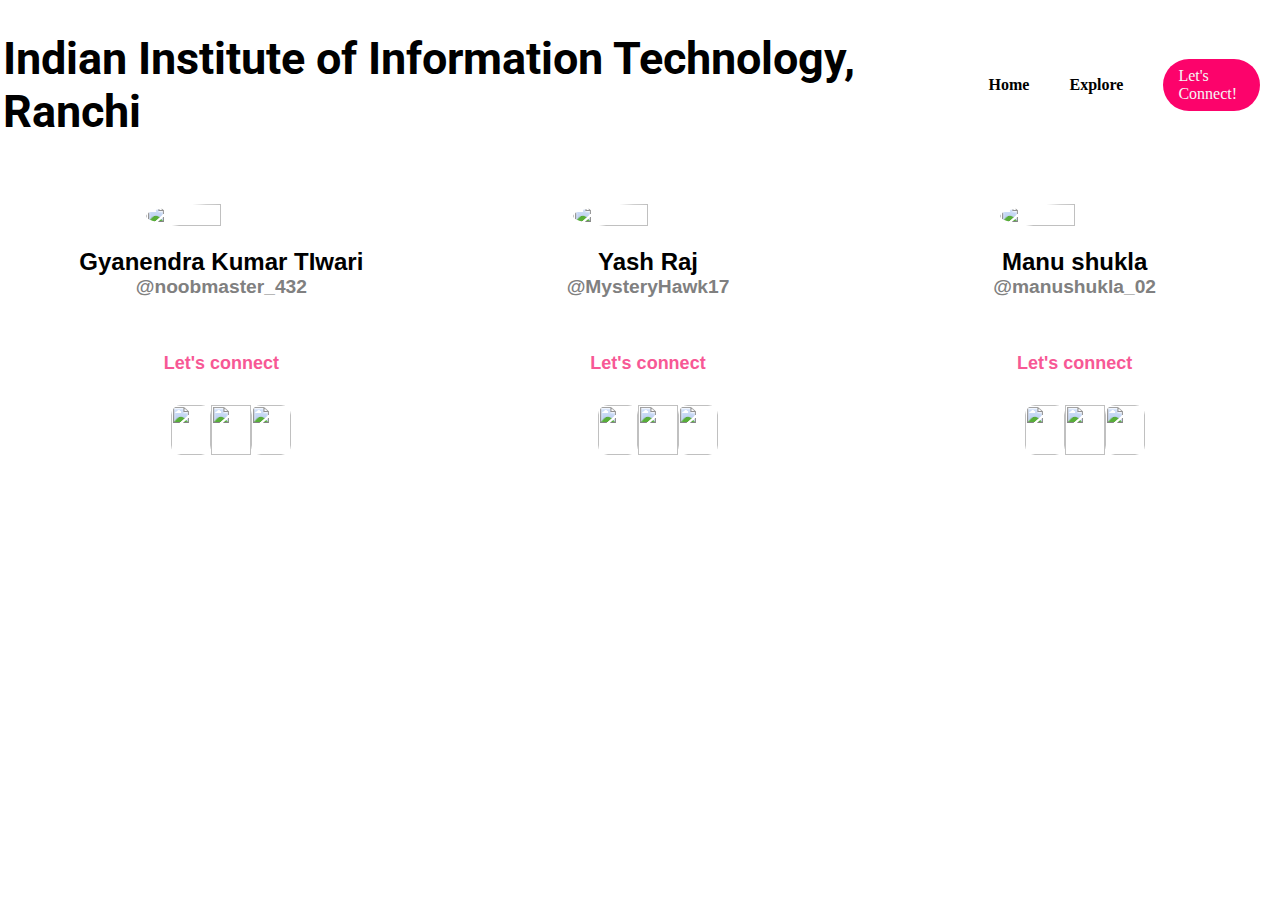
==== about.html @ 834df0b1 "Initial Upload -1" ====
<!DOCTYPE html>
<html lang="en">
<head>
    <meta charset="UTF-8">
    <meta http-equiv="X-UA-Compatible" content="IE=edge">
    <meta name="viewport" content="width=device-width, initial-scale=1.0">
    <title>About US</title>
    <link rel="stylesheet" href="about.css">
</head>
<body>
    <nav class="navbar">
        <h1 class="logo">Indian Institute of Information Technology, Ranchi</h1>
        <ul class="nav-links">
            <li ><a href="index.html" id="home">Home</a></li>
            <li ><a href="explore.html" id="cl">Explore</a></li>
            <a href="#"><li  class="ctn">Let's Connect!</li></a>
        </ul>
    </nav>
    <div class="main">
        <div class="gyan">
            <img class="img1" src="https://media-exp1.licdn.com/dms/image/C4D03AQFWYB_QPpOSbw/profile-displayphoto-shrink_400_400/0/1652599726639?e=1658966400&v=beta&t=VJwDcJXY3SO8pkXAafRi7IKRko_u7BHE6cERUAbBirM">
            <h2>Gyanendra Kumar TIwari</h2>
            <h4>@noobmaster_432</h4>
            <h5>Let's connect</h5>
            <div class="icon">
                <a href="https://www.linkedin.com/in/gyanendra-kumar-tiwari-9278b0228/"><img class="gyanlinked" src="https://cdn.worldvectorlogo.com/logos/linkedin-icon-1.svg"></a>
                <a href="https://www.instagram.com/noobmaster_432/?hl=en"><img class="insta1" src="https://cdn.worldvectorlogo.com/logos/instagram-glyph-1.svg"></a> 
                <a href=" https://github.com/noobmaster432"><img class="git1" src="https://cdn.worldvectorlogo.com/logos/github-icon-1.svg"></a>
               
            </div>
        </div>
        <div class="yash"><img class="img1" src="https://media-exp1.licdn.com/dms/image/C4D03AQFlAcVrw3SKzQ/profile-displayphoto-shrink_400_400/0/1650909596350?e=1658966400&v=beta&t=i--a9OXdl-vfV4E1vcwM8iQkpiMOLSMMc2H3sVihkYU">
            <h2>Yash Raj</h2>
            <h4>@MysteryHawk17</h4>
            <h5>Let's connect</h5>
            <div class="icon">
                <a href="https://www.linkedin.com/in/yash-raj-612184227/"><img class="gyanlinked" src="https://cdn.worldvectorlogo.com/logos/linkedin-icon-1.svg"></a>
                <a href="https://www.instagram.com/mysteryhawk17/?hl=en"><img class="insta1" src="https://cdn.worldvectorlogo.com/logos/instagram-glyph-1.svg"></a> 
                <a href=" https://github.com/MysteryHawk17"><img class="git1" src="https://cdn.worldvectorlogo.com/logos/github-icon-1.svg"></a>
            </div>
        </div>
       
        <div class="manu"> <img class="img1" src="https://media-exp1.licdn.com/dms/image/D5603AQG7DKOuQVCV0Q/profile-displayphoto-shrink_400_400/0/1639242187868?e=1658966400&v=beta&t=u2-fhvGZGgyyTUg4Ue0_eRLxO9MpHKph2iEt8yLtlro">
            <h2>Manu shukla</h2>
            <h4>@manushukla_02</h4>
            <h5>Let's connect</h5>
            <div class="icon">
                <a href="https://www.linkedin.com/in/manu-shukla-63024b228/"><img class="gyanlinked" src="https://cdn.worldvectorlogo.com/logos/linkedin-icon-1.svg"></a>
                <a href="https://www.instagram.com/manushukla_02/?hl=en"><img class="insta1" src="https://cdn.worldvectorlogo.com/logos/instagram-glyph-1.svg"></a> 
                <a href=" https://github.com/manushukla2"><img class="git1" src="https://cdn.worldvectorlogo.com/logos/github-icon-1.svg"></a>
                    
            </div>
        </div>
    </div>
    
</body>
</html>
---- about.css ----
@import url('https://fonts.googleapis.com/css2?family=Roboto+Flex:opsz,wght@8..144,100&family=Roboto:wght@100&family=Tiro+Devanagari+Hindi&display=swap');
@import url('https://fonts.googleapis.com/css2?family=Dancing+Script&display=swap');
body,html
{
    overflow-x: hidden;
}
.navbar {
    position: absolute;
    top: 0;
    left: 0;
    display: flex;
    justify-content: space-around;
    width: 100%;
    color: black;
}
.logo {
    padding: 2px 3px;
    font-weight: bold;
    font-size: 5vmin;
    font-family: Roboto;
}

.navbar .nav-links li a {
    text-decoration: none;
    color:whitesmoke;
}

#home {
    color: black;
    font-weight: bold;  
}
#home:hover {
    color: whitesmoke;
    font-size: x-large;
}
#cl {
    color: black;
    font-weight: bold;  
}
#cl:hover {
    color: whitesmoke;
    font-size: x-large;
}
.navbar ul {
    list-style: none;
}
.nav-links {
    display: flex;
    align-items: center;
}
.nav-links li {
   margin: 0px 20px;
}
.nav-links a .ctn:hover {
    background: whitesmoke;
    color: #fc036b;
    cursor: pointer;
    box-shadow: 2px 2px 5px #00000056;
    font-size: large;
}
.ctn {
    padding: 8px 15px;
    color: whitesmoke;
    background: #fc036b;
    border-radius: 30px;    
}

a {
    text-decoration: none;
}

.img1{
    border-radius: 50%;
    height: 90%;
    width:50%;
    align-items: bottom;
}
.main
{
    display: flex;
    margin-top: 15%;
    justify-content: space-around;
    
}
/* .main{
    text-align: center;
    justify-content: space-evenly;
} */
/* .main > div{
    width: 20%;
    height: 10%;
    background: bisque;
} */

.gyan{
   
    display: flex;
    flex-direction: column;
    align-items: center;
    background-color: white;
    border-radius: 10%;
    padding: 4px 0;
}
/* .gyan:hover{
    width: 30%;
    height: 30%;
} */
.gyanlinked{
    height: 50px;
    width: 40px;
    border-radius: 10px;
}
/* .gyanlinked:hover{
    height: 60px;
    width: 50px;

} */
.insta1{
    height:50px;
    width: 40px;
    border:10px ;
    
}
/* .insta1:hover
{
    height: 60px;
    width: 50px;
    
}    */
.git1{
    height: 50px;
    width: 40px;
    border-radius: 10px;
}
/* .git1:hover{
    height: 60px;
    width: 50px;

} */
.icon
{
    display: flex;
    
    
    width: 100px;
    padding:0% 100px;
    
}
/*
.manu{
    display: inline-block;
}
.yash{
    float: right;
} */
.manu{
    
    display: flex;
    flex-direction: column;
    align-items: center;
    padding: 4px 0;
    background-color: white;
    border-radius: 10%;
}
/* .manu:hover{
    width:30%;
    height: 30%;

} */
.yash{
    
    display: flex;
    flex-direction: column;
    align-items: center;
    padding: 4px 0;
    background-color: white;
    border-radius: 10%;
    
}
h5{
    font-size: large;
    font-family: Arial, Helvetica, sans-serif;
    color: rgb(247, 88, 149);

}
.a{
    text-align: center;
}
/* .yash:hover{
    height: 30%;
    width:30%
} */
h2{
    font-family: Arial, Helvetica, sans-serif;
    margin-bottom: 0%;

}
h4{
   font-family: Arial, Helvetica, sans-serif ;
    font-size: larger;
    margin-top: 0%;
    color: grey;
}
body{
    background: url(https://www.stockvault.net/data/2020/10/02/279352/preview16.jpg);
    width: 100%;
    background-position: center;
    background-size: cover;
    background-repeat: no-repeat;
    
}

h1{

}
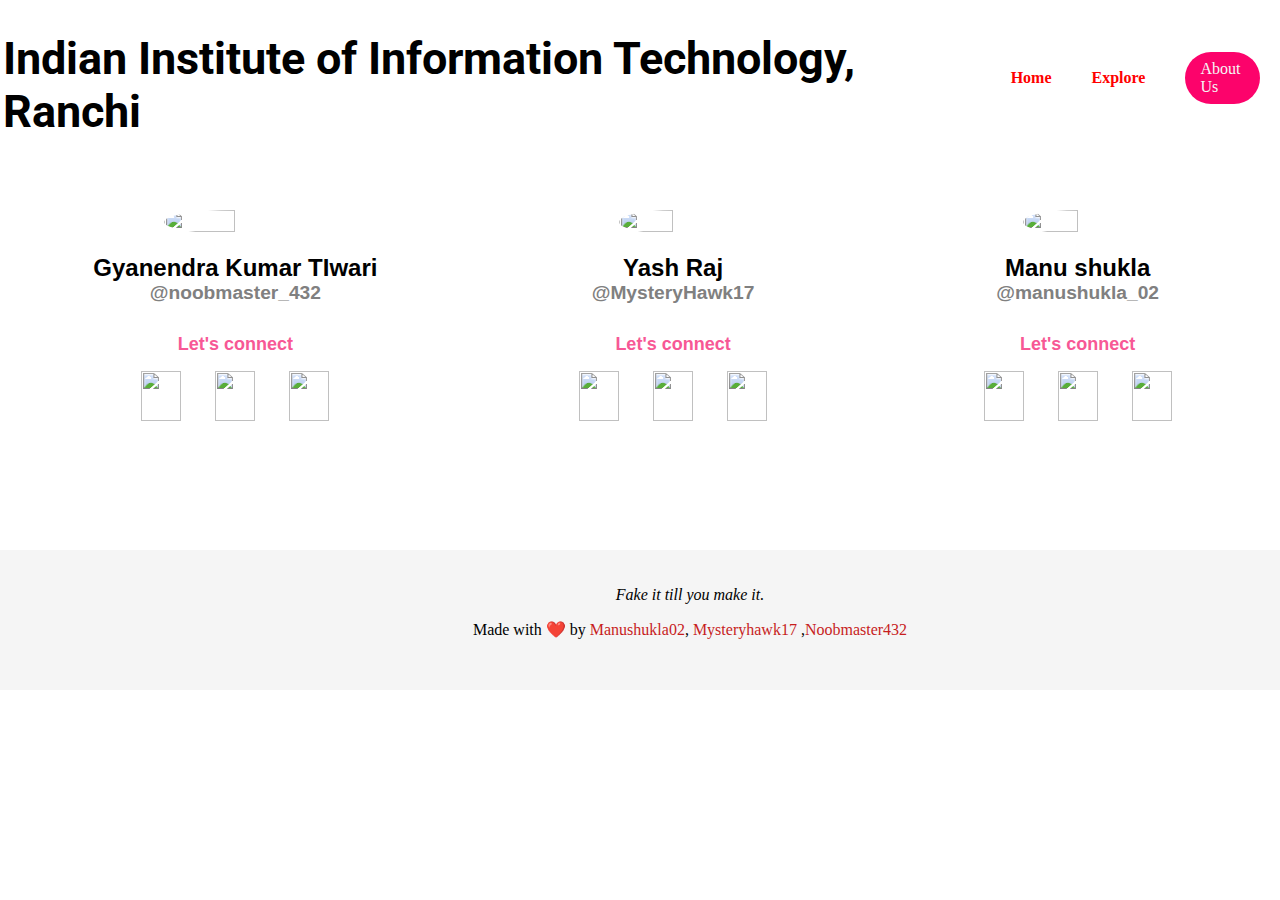
==== commit d95937af: "Update-1" ====
--- a/about.html
+++ b/about.html
@@ -13,7 +13,7 @@
         <ul class="nav-links">
             <li ><a href="index.html" id="home">Home</a></li>
             <li ><a href="explore.html" id="cl">Explore</a></li>
-            <a href="#"><li  class="ctn">Let's Connect!</li></a>
+            <a href="#"><li  class="ctn">About Us</li></a>
         </ul>
     </nav>
     <div class="main">
@@ -33,6 +33,7 @@
             <h2>Yash Raj</h2>
             <h4>@MysteryHawk17</h4>
             <h5>Let's connect</h5>
+            
             <div class="icon">
                 <a href="https://www.linkedin.com/in/yash-raj-612184227/"><img class="gyanlinked" src="https://cdn.worldvectorlogo.com/logos/linkedin-icon-1.svg"></a>
                 <a href="https://www.instagram.com/mysteryhawk17/?hl=en"><img class="insta1" src="https://cdn.worldvectorlogo.com/logos/instagram-glyph-1.svg"></a> 
@@ -52,6 +53,14 @@
             </div>
         </div>
     </div>
+    <br>
+    <br>
+    <section class="footer">
+       
+        <p><i>Fake it till you make it.</i></p>
+        <p>Made with ❤️ by  <a href="https://github.com/manushukla02">Manushukla02</a>,
+        <a href="https://github.com/mysteryhawk17">Mysteryhawk17</a> ,<a href="https://github.com/noobmaster432">Noobmaster432</a></p>
+    </section>
     
 </body>
 </html>--- a/about.css
+++ b/about.css
@@ -3,6 +3,11 @@
 body,html
 {
     overflow-x: hidden;
+}
+*
+{
+    margin-bottom: 0;
+    margin-left: 0;
 }
 .navbar {
     position: absolute;
@@ -26,20 +31,23 @@
 }
 
 #home {
-    color: black;
+    
+    color: red;
+    font-weight: bold; 
+   
+}
+#home:hover {
+    
+    color: black;
+    
+}
+#cl {
+    color: red;
     font-weight: bold;  
 }
-#home:hover {
-    color: whitesmoke;
-    font-size: x-large;
-}
-#cl {
-    color: black;
-    font-weight: bold;  
-}
 #cl:hover {
-    color: whitesmoke;
-    font-size: x-large;
+    color: black;
+   
 }
 .navbar ul {
     list-style: none;
@@ -56,7 +64,7 @@
     color: #fc036b;
     cursor: pointer;
     box-shadow: 2px 2px 5px #00000056;
-    font-size: large;
+    
 }
 .ctn {
     padding: 8px 15px;
@@ -78,19 +86,11 @@
 .main
 {
     display: flex;
-    margin-top: 15%;
+    margin-top: 10%;
     justify-content: space-around;
     
 }
-/* .main{
-    text-align: center;
-    justify-content: space-evenly;
-} */
-/* .main > div{
-    width: 20%;
-    height: 10%;
-    background: bisque;
-} */
+
 
 .gyan{
    
@@ -99,80 +99,97 @@
     align-items: center;
     background-color: white;
     border-radius: 10%;
-    padding: 4px 0;
-}
-/* .gyan:hover{
-    width: 30%;
-    height: 30%;
-} */
+    padding: 74px 0;
+    
+    justify-content: center;
+
+}
+
 .gyanlinked{
     height: 50px;
     width: 40px;
     border-radius: 10px;
 }
-/* .gyanlinked:hover{
-    height: 60px;
-    width: 50px;
-
-} */
+
 .insta1{
     height:50px;
     width: 40px;
     border:10px ;
     
 }
-/* .insta1:hover
-{
-    height: 60px;
-    width: 50px;
-    
-}    */
+.img1 h2
+{
+    margin-bottom: 5px;
+}
 .git1{
     height: 50px;
     width: 40px;
     border-radius: 10px;
 }
-/* .git1:hover{
-    height: 60px;
-    width: 50px;
-
-} */
-.icon
-{
-    display: flex;
-    
-    
-    width: 100px;
-    padding:0% 100px;
-    
-}
-/*
+
+.gyan .icon .gyanlinked
+{
+   padding: 0px 15px;
+    
+}
+.gyan .icon .insta1
+{
+   padding: 0px 15px;
+    
+}
+.gyan .icon .git1
+{
+   padding: 1px 15px;
+    
+}
+.yash .icon .gyanlinked
+{
+   padding: 0px 15px;
+    
+}
+.yash .icon .insta1
+{
+   padding: 0px 15px;
+    
+}
+.yash .icon .git1
+{
+   padding: 1px 15px;
+    
+}
+.manu .icon .gyanlinked
+{
+   padding: 0px 15px;
+    
+}
+.manu .icon .insta1
+{
+   padding: 0px 15px;
+    
+}
+.manu .icon .git1
+{
+   padding: 1px 15px;
+    
+}
+
 .manu{
-    display: inline-block;
-}
-.yash{
-    float: right;
-} */
-.manu{
     
     display: flex;
     flex-direction: column;
     align-items: center;
-    padding: 4px 0;
+    padding: 74px 0;
     background-color: white;
     border-radius: 10%;
 }
-/* .manu:hover{
-    width:30%;
-    height: 30%;
-
-} */
+
+
 .yash{
     
     display: flex;
     flex-direction: column;
     align-items: center;
-    padding: 4px 0;
+    padding: 74px 0;
     background-color: white;
     border-radius: 10%;
     
@@ -181,15 +198,13 @@
     font-size: large;
     font-family: Arial, Helvetica, sans-serif;
     color: rgb(247, 88, 149);
+    margin-bottom: 15px;
 
 }
 .a{
     text-align: center;
 }
-/* .yash:hover{
-    height: 30%;
-    width:30%
-} */
+
 h2{
     font-family: Arial, Helvetica, sans-serif;
     margin-bottom: 0%;
@@ -210,6 +225,21 @@
     
 }
 
-h1{
-
+.footer {
+    width: 100%;
+    min-height: 100px;
+    padding: 20px 50px;
+    margin-top: 15px;
+    margin-bottom: 0px;
+    background: whitesmoke;
+    text-align: center;
+}
+.footer p {
+    color: black;
+    /* margin: 20px auto; */
+    padding: 20px auto;
+}
+.footer a {
+    text-decoration: none;
+    color: rgb(199, 29, 29);
 }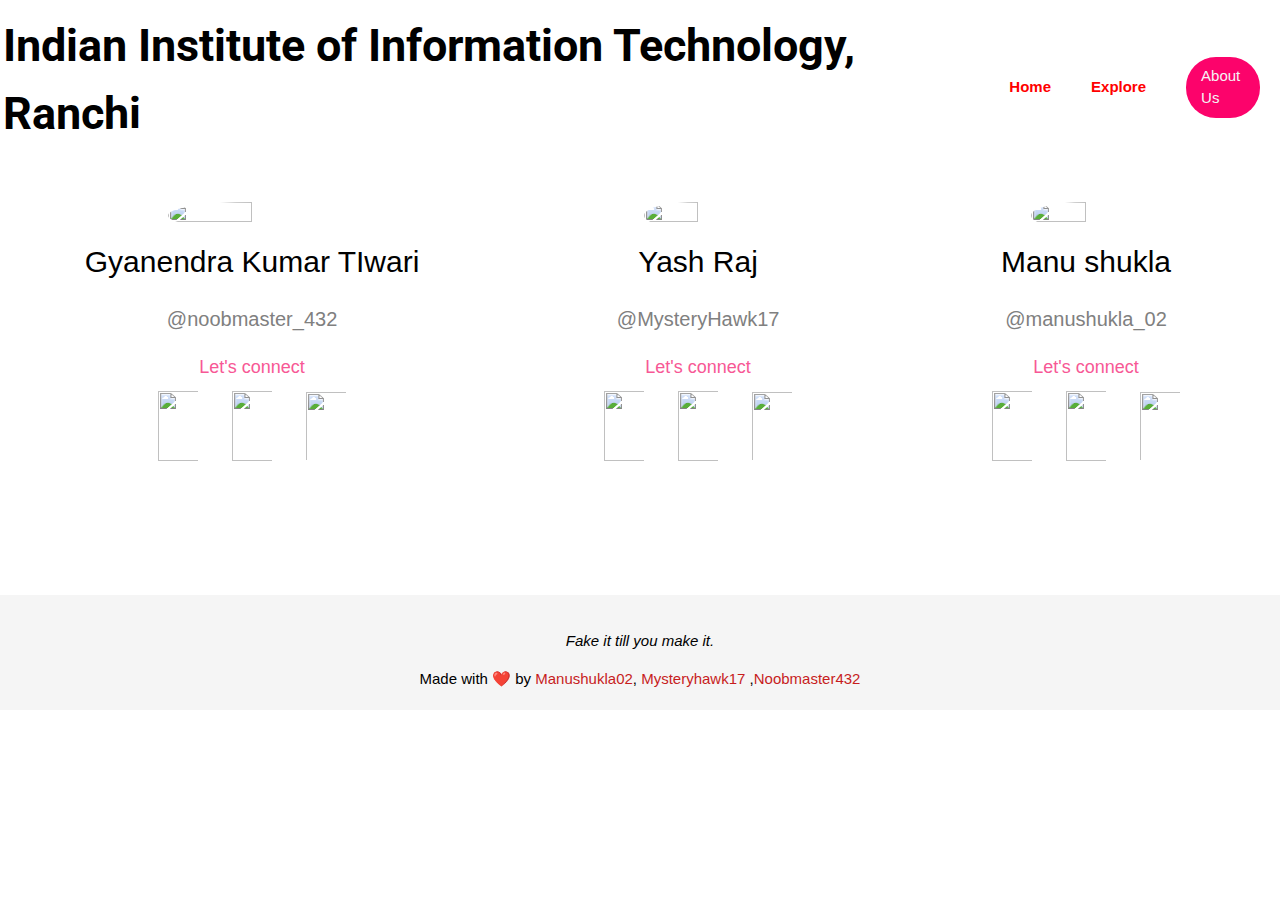
==== commit 890406b8: "Update -6 (not responsive)" ====
--- a/about.html
+++ b/about.html
@@ -6,8 +6,10 @@
     <meta name="viewport" content="width=device-width, initial-scale=1.0">
     <title>About US</title>
     <link rel="stylesheet" href="about.css">
+    <link rel="stylesheet" href="https://www.w3schools.com/w3css/4/w3.css">
 </head>
 <body>
+    <div class="w3-container w3-animate-top">
     <nav class="navbar">
         <h1 class="logo">Indian Institute of Information Technology, Ranchi</h1>
         <ul class="nav-links">
@@ -15,21 +17,34 @@
             <li ><a href="explore.html" id="cl">Explore</a></li>
             <a href="#"><li  class="ctn">About Us</li></a>
         </ul>
+      <img src="https://github.com/piperio-17/CollegeMemories/blob/main/588a6507d06f6719692a2d15.png?raw=true" alt="Menu" class="menu-btn">  
     </nav>
+</div>
+    
     <div class="main">
+        <div class="w3-container w3-animate-left">
         <div class="gyan">
-            <img class="img1" src="https://media-exp1.licdn.com/dms/image/C4D03AQFWYB_QPpOSbw/profile-displayphoto-shrink_400_400/0/1652599726639?e=1658966400&v=beta&t=VJwDcJXY3SO8pkXAafRi7IKRko_u7BHE6cERUAbBirM">
-            <h2>Gyanendra Kumar TIwari</h2>
-            <h4>@noobmaster_432</h4>
-            <h5>Let's connect</h5>
-            <div class="icon">
-                <a href="https://www.linkedin.com/in/gyanendra-kumar-tiwari-9278b0228/"><img class="gyanlinked" src="https://cdn.worldvectorlogo.com/logos/linkedin-icon-1.svg"></a>
-                <a href="https://www.instagram.com/noobmaster_432/?hl=en"><img class="insta1" src="https://cdn.worldvectorlogo.com/logos/instagram-glyph-1.svg"></a> 
-                <a href=" https://github.com/noobmaster432"><img class="git1" src="https://cdn.worldvectorlogo.com/logos/github-icon-1.svg"></a>
-               
+            <img class="img1 imgg" src="https://media-exp1.licdn.com/dms/image/C4D03AQFWYB_QPpOSbw/profile-displayphoto-shrink_400_400/0/1652599726639?e=1658966400&v=beta&t=VJwDcJXY3SO8pkXAafRi7IKRko_u7BHE6cERUAbBirM">
+            <div class="textg">
+                <h2>Gyanendra Kumar TIwari</h2>
+                <h4>@noobmaster_432</h4>
+                <h5>Let's connect</h5>
+                <div class="icon">
+                    <a href="https://www.linkedin.com/in/gyanendra-kumar-tiwari-9278b0228/"><img class="gyanlinked" src="https://cdn.worldvectorlogo.com/logos/linkedin-icon-1.svg"></a>
+                    <a href="https://www.instagram.com/noobmaster_432/?hl=en"><img class="insta1" src="https://cdn.worldvectorlogo.com/logos/instagram-glyph-1.svg"></a> 
+                    <a href=" https://github.com/noobmaster432"><img class="git1" src="https://cdn.worldvectorlogo.com/logos/github-icon-1.svg"></a>
+                   
+                </div>
             </div>
+           
+           
         </div>
-        <div class="yash"><img class="img1" src="https://media-exp1.licdn.com/dms/image/C4D03AQFlAcVrw3SKzQ/profile-displayphoto-shrink_400_400/0/1650909596350?e=1658966400&v=beta&t=i--a9OXdl-vfV4E1vcwM8iQkpiMOLSMMc2H3sVihkYU">
+    </div>
+        
+    
+    <div class="w3-container w3-animate-left">
+        <div class="yash"><img class="img1 imgy" src="https://media-exp1.licdn.com/dms/image/C4D03AQFlAcVrw3SKzQ/profile-displayphoto-shrink_400_400/0/1650909596350?e=1658966400&v=beta&t=i--a9OXdl-vfV4E1vcwM8iQkpiMOLSMMc2H3sVihkYU">
+            <div class="textm">
             <h2>Yash Raj</h2>
             <h4>@MysteryHawk17</h4>
             <h5>Let's connect</h5>
@@ -40,8 +55,11 @@
                 <a href=" https://github.com/MysteryHawk17"><img class="git1" src="https://cdn.worldvectorlogo.com/logos/github-icon-1.svg"></a>
             </div>
         </div>
-       
-        <div class="manu"> <img class="img1" src="https://media-exp1.licdn.com/dms/image/D5603AQG7DKOuQVCV0Q/profile-displayphoto-shrink_400_400/0/1639242187868?e=1658966400&v=beta&t=u2-fhvGZGgyyTUg4Ue0_eRLxO9MpHKph2iEt8yLtlro">
+        </div>
+    </div>
+    <div class="w3-container w3-animate-left">
+        <div class="manu"> <img class="img1 imgm" src="https://media-exp1.licdn.com/dms/image/D5603AQG7DKOuQVCV0Q/profile-displayphoto-shrink_400_400/0/1639242187868?e=1658966400&v=beta&t=u2-fhvGZGgyyTUg4Ue0_eRLxO9MpHKph2iEt8yLtlro">
+            <div class="textm">
             <h2>Manu shukla</h2>
             <h4>@manushukla_02</h4>
             <h5>Let's connect</h5>
@@ -49,10 +67,12 @@
                 <a href="https://www.linkedin.com/in/manu-shukla-63024b228/"><img class="gyanlinked" src="https://cdn.worldvectorlogo.com/logos/linkedin-icon-1.svg"></a>
                 <a href="https://www.instagram.com/manushukla_02/?hl=en"><img class="insta1" src="https://cdn.worldvectorlogo.com/logos/instagram-glyph-1.svg"></a> 
                 <a href=" https://github.com/manushukla2"><img class="git1" src="https://cdn.worldvectorlogo.com/logos/github-icon-1.svg"></a>
-                    
+            </div>      
             </div>
         </div>
     </div>
+</div>
+
     <br>
     <br>
     <section class="footer">
@@ -61,6 +81,13 @@
         <p>Made with ❤️ by  <a href="https://github.com/manushukla02">Manushukla02</a>,
         <a href="https://github.com/mysteryhawk17">Mysteryhawk17</a> ,<a href="https://github.com/noobmaster432">Noobmaster432</a></p>
     </section>
+    <script>
+        const menuBtn = document.querySelector('.menu-btn')
+        const navlinks = document.querySelector('.nav-links')
     
+        menuBtn.addEventListener('click',()=>{
+            navlinks.classList.toggle('mobile-menu')
+        })
+    </script>
 </body>
 </html>--- a/about.css
+++ b/about.css
@@ -66,6 +66,10 @@
     box-shadow: 2px 2px 5px #00000056;
     
 }
+.menu-btn
+{
+    display: none;
+}
 .ctn {
     padding: 8px 15px;
     color: whitesmoke;
@@ -91,7 +95,18 @@
     
 }
 
-
+.textm
+{
+    display: flex;
+    flex-direction: column;
+    align-items: center;
+}
+.textg
+{
+    display: flex;
+    flex-direction: column;
+    align-items: center; 
+}
 .gyan{
    
     display: flex;
@@ -100,20 +115,19 @@
     background-color: white;
     border-radius: 10%;
     padding: 74px 0;
-    
     justify-content: center;
 
 }
 
 .gyanlinked{
-    height: 50px;
-    width: 40px;
+    height: 70px;
+    width: 70px;
     border-radius: 10px;
 }
 
 .insta1{
-    height:50px;
-    width: 40px;
+    height: 70px;
+    width: 70px;
     border:10px ;
     
 }
@@ -122,8 +136,8 @@
     margin-bottom: 5px;
 }
 .git1{
-    height: 50px;
-    width: 40px;
+    height: 70px;
+    width: 70px;
     border-radius: 10px;
 }
 
@@ -242,4 +256,262 @@
 .footer a {
     text-decoration: none;
     color: rgb(199, 29, 29);
-}+}
+
+@media only screen and (max-width:450px){
+    .navbar {
+        padding: 0;
+    }
+    body,html
+    {
+        overflow-x: hidden;
+    }
+    .logo {
+        position: absolute;
+        top: 30px;
+        left: 30px;
+        font-size: 5vmin;
+        
+    }
+    .menu-btn {
+        display: block;
+        width: 40px;
+        /* margin-top: 15px; */
+        margin-right: 25px;
+        /* margin-bottom: 10px; */
+    }
+    .nav-links {
+        flex-direction: column;
+        width: 100%;
+        height: 100vh;
+        justify-content: center;
+        background: #484872;
+        margin-top: -1100px;/*Change 2*/
+        transition: all 0.5s ease;
+    }
+    .mobile-menu {
+        margin-top: 0px;
+        border-bottom-right-radius: 30%;
+        
+    }
+    .nav-links li {
+        margin: 30px auto;
+    }
+   
+    .main{
+        display: flex;
+        flex-direction: column;
+        padding-left: 20px;
+        /* width: fit-content; */
+    }
+    .manu{
+    
+        /* display: flex;
+        flex-direction: column;
+        align-items: center;
+        
+        width: 260px;
+        background-color: white;
+        border-radius: 10%;
+        margin-bottom: 40px; */
+        display: flex;
+        flex-direction: row;
+        padding-top: 15px;
+        padding-bottom: 15ppx;
+        
+        margin-right: 10px;
+        margin-bottom: 15px;
+    }
+    
+    .imgm
+    {
+        width: 130px;
+        padding-left: 15px;
+    }
+    .textm
+    {
+        display: flex;
+        flex-direction: column;
+        align-items: center;
+    }
+
+    .yash{
+        
+        /* display: flex;
+        flex-direction: column;
+        align-items: center;
+        width: 460px;
+        background-color: white;
+        border-radius: 10%;
+        margin-bottom: 40px; */
+        display: flex;
+        flex-direction: row;
+        
+        padding-top: 15px;
+        padding-bottom: 15ppx;
+        
+        margin-right: 10px;
+        margin-bottom: 15px;
+    }
+    .imgy
+    {
+        width: 130px;
+        padding-left: 15px;  
+    }
+    .gyan{
+   
+        /* display: flex;
+        flex-direction: column;
+        align-items: center;
+        background-color: white;
+        border-radius: 10%;
+        width: 460px;
+        margin-bottom: 40px;
+        justify-content: center;
+         margin-top: 60px; */
+         display: flex;
+        flex-direction: row;
+        padding-top: 15px;
+        padding-bottom: 15ppx;
+        /* margin-left:5px; */
+        margin-right: 10px;
+        margin-bottom: 15px;
+        margin-top: 55px;
+    
+    }
+    .textg
+    {
+        margin-top: 10px;
+        display: flex;
+        flex-direction: column;
+        align-items: center;
+    }
+    .textg h2
+    {
+        font-size: 4vmin;
+    }
+    .imgg
+    {
+        width: 130px;
+        padding-left: 15px;  
+    }
+    .footer {
+        width: 100%;
+        min-height: 100px;
+        padding: 20px 10px;
+        margin-top: 15px;
+        margin-bottom: 0px;
+        background: whitesmoke;
+        text-align: center;
+    }
+
+}
+
+    @media only screen and (max-width: 800px) and (min-width: 450px){
+    .navbar {
+        padding: 0;
+    }
+    body,html
+    {
+        overflow-x: hidden;
+    }
+    .logo {
+        position: absolute;
+        top: 30px;
+        left: 30px;
+        
+    }
+    .nav-links {
+        flex-direction: column;
+        width: 100%;
+        height: 100vh;
+        justify-content: center;
+        background: #484872;
+        margin-top: -1100px;/*Change 2*/
+        transition: all 0.5s ease;
+    }
+    .mobile-menu {
+        margin-top: 0px;
+        border-bottom-right-radius: 30%;
+        
+    }
+    .nav-links li {
+        margin: 30px auto;
+    }
+    .menu-btn {
+        display: block;
+        width: 60px;
+        margin-right: 35px;
+    }
+    .main{
+        display: flex;
+        flex-direction: column;
+        padding-left:135px;
+        width: fit-content;
+    }
+    .manu{
+    
+        display: flex;
+        flex-direction: column;
+        align-items: center;
+        
+        width: 460px;
+        background-color: white;
+        border-radius: 10%;
+        margin-bottom: 40px;
+        /* margin-left: 35px; */
+    }
+    
+    
+    .yash{
+        
+        display: flex;
+        flex-direction: column;
+        align-items: center;
+        width: 460px;
+        background-color: white;
+        border-radius: 10%;
+        margin-bottom: 40px;
+        /* margin-left: 35px; */
+    }
+    .gyan{
+   
+        display: flex;
+        flex-direction: column;
+        align-items: center;
+        background-color: white;
+        border-radius: 10%;
+        width: 460px;
+        margin-bottom: 40px;
+        justify-content: center;
+        margin-top: 60px;
+        
+
+    
+    }
+    .footer {
+        width: 100%;
+        min-height: 100px;
+        padding: 20px 10px;
+        margin-top: 15px;
+        margin-bottom: 0px;
+        background: whitesmoke;
+        text-align: center;
+    }
+
+}
+@media only screen and (max-width: 1024px) and (min-width: 800px){
+    .main
+    {
+        padding: 0px 15px;
+    }
+    .gyan
+    {
+        margin-right: 15px;
+    }
+    .yash
+    {
+        margin-right: 15px;
+    }
+}
+
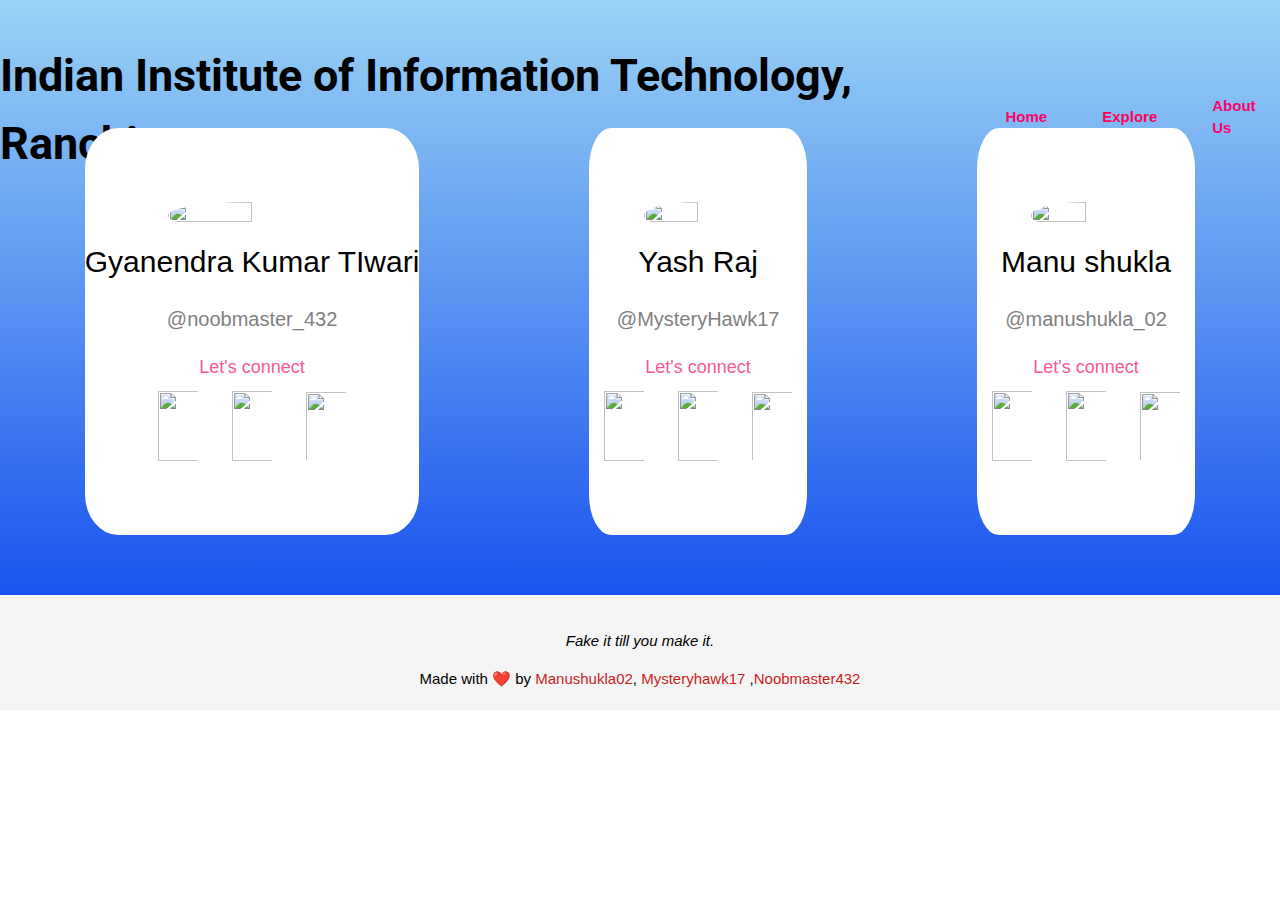
==== commit 40c2f3c1: "Final Upload" ====
--- a/about.html
+++ b/about.html
@@ -10,15 +10,22 @@
 </head>
 <body>
     <div class="w3-container w3-animate-top">
-    <nav class="navbar">
-        <h1 class="logo">Indian Institute of Information Technology, Ranchi</h1>
-        <ul class="nav-links">
-            <li ><a href="index.html" id="home">Home</a></li>
-            <li ><a href="explore.html" id="cl">Explore</a></li>
-            <a href="#"><li  class="ctn">About Us</li></a>
-        </ul>
-      <img src="https://github.com/piperio-17/CollegeMemories/blob/main/588a6507d06f6719692a2d15.png?raw=true" alt="Menu" class="menu-btn">  
-    </nav>
+        <nav class="navbar">
+            <h1 class="logo">Indian Institute of Information Technology, Ranchi</h1>
+            <ul class="nav-links">
+                <a href="index.html"><li  class="ctn1"><b>Home</b></li></a>
+                <li >
+                <div class="dropdown">
+                    <button class="dropbtn"><b>Explore</b></button>
+                    <div class="dropdown-content">
+                        <a href="explore.html" id="cl">Gallery</a>
+                        <a href="blog.html" id="cl">Blog</a>
+                    </div>
+                </div></li>
+                <a href="about.html"><li  class="ctn1"><b>About Us</b></li></a>
+            </ul>
+            
+        </nav>
 </div>
     
     <div class="main">
--- a/about.css
+++ b/about.css
@@ -10,16 +10,19 @@
     margin-left: 0;
 }
 .navbar {
+
     position: absolute;
     top: 0;
     left: 0;
     display: flex;
     justify-content: space-around;
     width: 100%;
+    padding-top:30px;
     color: black;
 }
 .logo {
-    padding: 2px 3px;
+    padding: 2px 0px;
+    padding-right: 5px;
     font-weight: bold;
     font-size: 5vmin;
     font-family: Roboto;
@@ -31,24 +34,81 @@
 }
 
 #home {
-    
-    color: red;
-    font-weight: bold; 
-   
+    color: #fc035b;
+    font-weight: bold;  
+    
 }
 #home:hover {
-    
-    color: black;
-    
+    color: black;
+    /* font-size: x-large; */
 }
 #cl {
-    color: red;
+    color: #fc035b;
     font-weight: bold;  
 }
 #cl:hover {
     color: black;
-   
-}
+    /* font-size: x-large; */
+}
+
+
+/* Dropdown Button */
+.dropbtn {
+    padding: 8px 15px;
+    color: #fc035b;
+    /* background:#fc035b ;
+    color: whitesmoke ;
+    border-radius: 30px; */ 
+    border: none; 
+    background: transparent;
+}
+
+.dropbtn:hover{
+    cursor: pointer;
+    color: black;
+    background: none;
+    /* background: whitesmoke;
+    color: #fc036b;
+    box-shadow: 2px 2px 5px #00000056; */
+}
+  
+  /* The container <div> - needed to position the dropdown content */
+  .dropdown {
+      background:none;
+    position: relative;
+    display: inline-block;
+  }
+  
+  /* Dropdown Content (Hidden by Default) */
+  .dropdown-content {
+    display: none;
+    position: absolute;
+    background-color: #f1f1f1;
+    color: #fc036b;
+    min-width: 160px;
+    box-shadow: 2px 2px 5px #00000056;
+    border: none;
+    z-index: 1;
+  }
+  
+  /* Links inside the dropdown */
+  .dropdown-content a {
+    color: black;
+    padding: 12px 16px;
+    text-decoration: none;
+    display: block;
+    border: none;
+  }
+  
+  /* Change color of dropdown links on hover */
+  .dropdown-content a:hover {background-color: #ddd;}
+  
+  /* Show the dropdown menu on hover */
+  .dropdown:hover .dropdown-content {display: block; }
+  
+  /* Change the background color of the dropdown button when the dropdown content is shown */
+  .dropdown:hover .dropbtn {background: whitesmoke; color: #fc036b; border: none;}
+  
 .navbar ul {
     list-style: none;
 }
@@ -64,17 +124,34 @@
     color: #fc036b;
     cursor: pointer;
     box-shadow: 2px 2px 5px #00000056;
-    
-}
-.menu-btn
-{
-    display: none;
+    /* font-size: large; */
+}
+.ctn1 {
+    color: #fc036b;
+}
+.ctn1:hover {
+    color: black;
 }
 .ctn {
     padding: 8px 15px;
-    color: whitesmoke;
-    background: #fc036b;
+    background:#fc035b ;
+    color: whitesmoke ;
     border-radius: 30px;    
+}
+
+.ctn:hover {
+    background: whitesmoke;
+    color: #fc036b;
+    cursor: pointer;
+    box-shadow: 2px 2px 5px #00000056;
+}
+.menu-btn {
+    position: absolute;
+    top: 30px;
+    right: 30px;
+    width: 40px;
+    cursor: pointer;
+    display: none;
 }
 
 a {
@@ -231,7 +308,8 @@
     color: grey;
 }
 body{
-    background: url(https://www.stockvault.net/data/2020/10/02/279352/preview16.jpg);
+    
+    background-image: linear-gradient(to bottom , rgb(154, 211, 244),rgb(0, 59, 238));
     width: 100%;
     background-position: center;
     background-size: cover;
@@ -258,248 +336,7 @@
     color: rgb(199, 29, 29);
 }
 
-@media only screen and (max-width:450px){
-    .navbar {
-        padding: 0;
-    }
-    body,html
-    {
-        overflow-x: hidden;
-    }
-    .logo {
-        position: absolute;
-        top: 30px;
-        left: 30px;
-        font-size: 5vmin;
-        
-    }
-    .menu-btn {
-        display: block;
-        width: 40px;
-        /* margin-top: 15px; */
-        margin-right: 25px;
-        /* margin-bottom: 10px; */
-    }
-    .nav-links {
-        flex-direction: column;
-        width: 100%;
-        height: 100vh;
-        justify-content: center;
-        background: #484872;
-        margin-top: -1100px;/*Change 2*/
-        transition: all 0.5s ease;
-    }
-    .mobile-menu {
-        margin-top: 0px;
-        border-bottom-right-radius: 30%;
-        
-    }
-    .nav-links li {
-        margin: 30px auto;
-    }
-   
-    .main{
-        display: flex;
-        flex-direction: column;
-        padding-left: 20px;
-        /* width: fit-content; */
-    }
-    .manu{
-    
-        /* display: flex;
-        flex-direction: column;
-        align-items: center;
-        
-        width: 260px;
-        background-color: white;
-        border-radius: 10%;
-        margin-bottom: 40px; */
-        display: flex;
-        flex-direction: row;
-        padding-top: 15px;
-        padding-bottom: 15ppx;
-        
-        margin-right: 10px;
-        margin-bottom: 15px;
-    }
-    
-    .imgm
-    {
-        width: 130px;
-        padding-left: 15px;
-    }
-    .textm
-    {
-        display: flex;
-        flex-direction: column;
-        align-items: center;
-    }
-
-    .yash{
-        
-        /* display: flex;
-        flex-direction: column;
-        align-items: center;
-        width: 460px;
-        background-color: white;
-        border-radius: 10%;
-        margin-bottom: 40px; */
-        display: flex;
-        flex-direction: row;
-        
-        padding-top: 15px;
-        padding-bottom: 15ppx;
-        
-        margin-right: 10px;
-        margin-bottom: 15px;
-    }
-    .imgy
-    {
-        width: 130px;
-        padding-left: 15px;  
-    }
-    .gyan{
-   
-        /* display: flex;
-        flex-direction: column;
-        align-items: center;
-        background-color: white;
-        border-radius: 10%;
-        width: 460px;
-        margin-bottom: 40px;
-        justify-content: center;
-         margin-top: 60px; */
-         display: flex;
-        flex-direction: row;
-        padding-top: 15px;
-        padding-bottom: 15ppx;
-        /* margin-left:5px; */
-        margin-right: 10px;
-        margin-bottom: 15px;
-        margin-top: 55px;
-    
-    }
-    .textg
-    {
-        margin-top: 10px;
-        display: flex;
-        flex-direction: column;
-        align-items: center;
-    }
-    .textg h2
-    {
-        font-size: 4vmin;
-    }
-    .imgg
-    {
-        width: 130px;
-        padding-left: 15px;  
-    }
-    .footer {
-        width: 100%;
-        min-height: 100px;
-        padding: 20px 10px;
-        margin-top: 15px;
-        margin-bottom: 0px;
-        background: whitesmoke;
-        text-align: center;
-    }
-
-}
-
-    @media only screen and (max-width: 800px) and (min-width: 450px){
-    .navbar {
-        padding: 0;
-    }
-    body,html
-    {
-        overflow-x: hidden;
-    }
-    .logo {
-        position: absolute;
-        top: 30px;
-        left: 30px;
-        
-    }
-    .nav-links {
-        flex-direction: column;
-        width: 100%;
-        height: 100vh;
-        justify-content: center;
-        background: #484872;
-        margin-top: -1100px;/*Change 2*/
-        transition: all 0.5s ease;
-    }
-    .mobile-menu {
-        margin-top: 0px;
-        border-bottom-right-radius: 30%;
-        
-    }
-    .nav-links li {
-        margin: 30px auto;
-    }
-    .menu-btn {
-        display: block;
-        width: 60px;
-        margin-right: 35px;
-    }
-    .main{
-        display: flex;
-        flex-direction: column;
-        padding-left:135px;
-        width: fit-content;
-    }
-    .manu{
-    
-        display: flex;
-        flex-direction: column;
-        align-items: center;
-        
-        width: 460px;
-        background-color: white;
-        border-radius: 10%;
-        margin-bottom: 40px;
-        /* margin-left: 35px; */
-    }
-    
-    
-    .yash{
-        
-        display: flex;
-        flex-direction: column;
-        align-items: center;
-        width: 460px;
-        background-color: white;
-        border-radius: 10%;
-        margin-bottom: 40px;
-        /* margin-left: 35px; */
-    }
-    .gyan{
-   
-        display: flex;
-        flex-direction: column;
-        align-items: center;
-        background-color: white;
-        border-radius: 10%;
-        width: 460px;
-        margin-bottom: 40px;
-        justify-content: center;
-        margin-top: 60px;
-        
-
-    
-    }
-    .footer {
-        width: 100%;
-        min-height: 100px;
-        padding: 20px 10px;
-        margin-top: 15px;
-        margin-bottom: 0px;
-        background: whitesmoke;
-        text-align: center;
-    }
-
-}
+
 @media only screen and (max-width: 1024px) and (min-width: 800px){
     .main
     {
